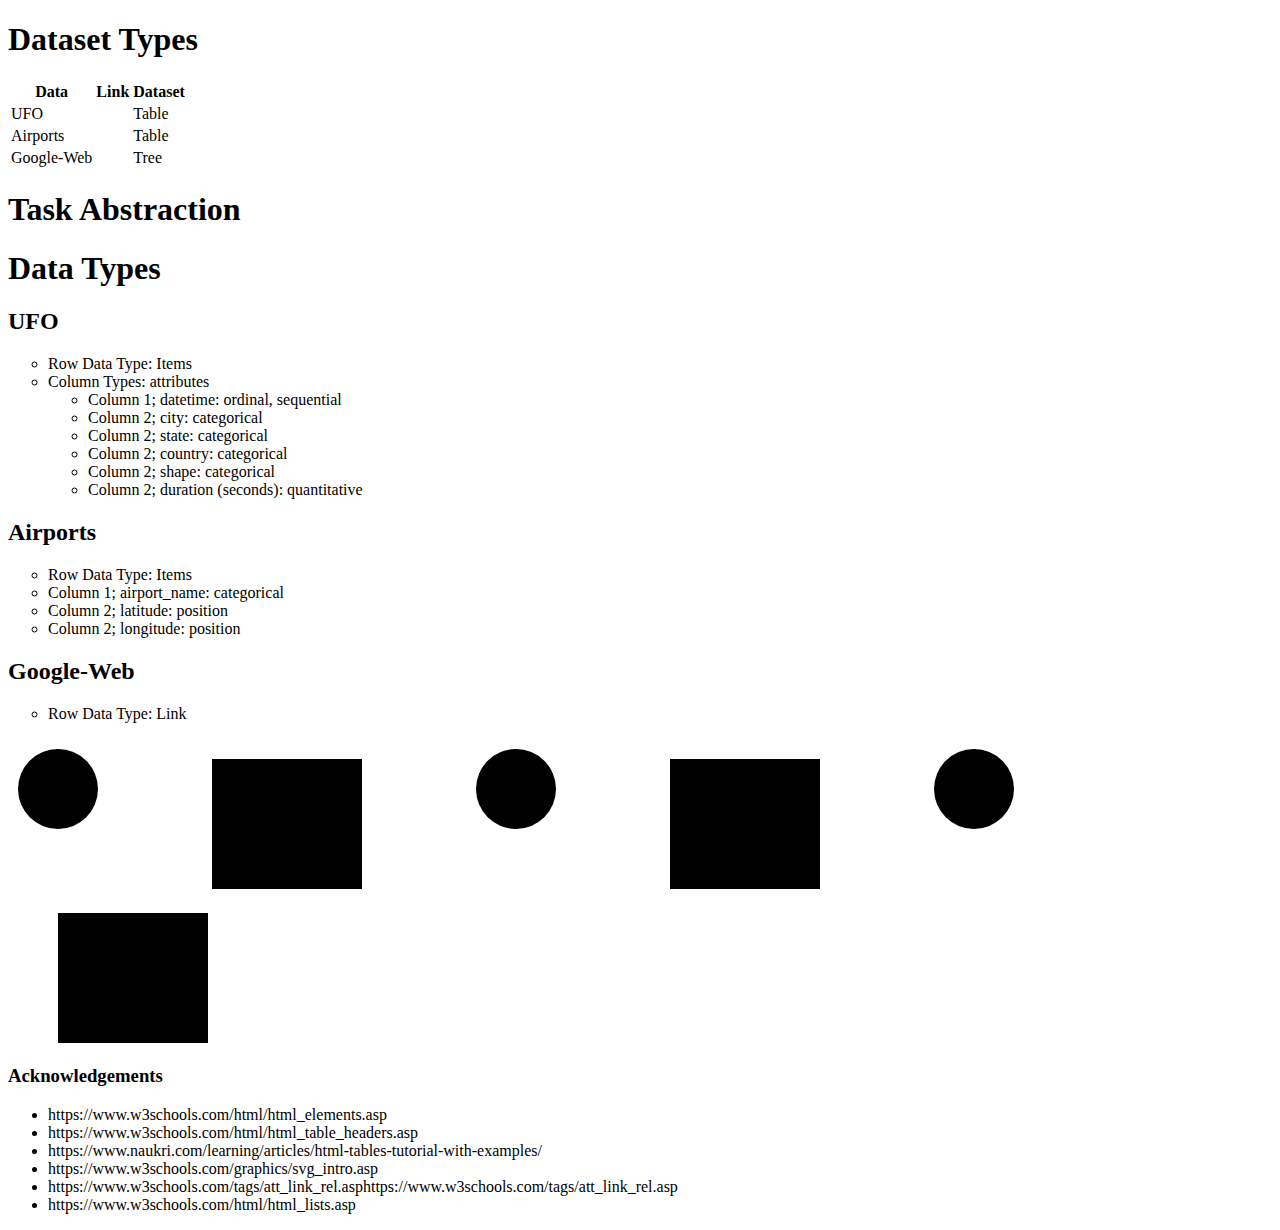
==== index.html @ 786fa196 "trying svg" ====
<!DOCTYPE html>
<html> 

<!-- Meta data / set up -->
<head>

    <meta charset=utf-8/>

    <!-- CSS for style -->
    <link rel="stylesheet" href="ref-style.css">

    <!-- Add title: "hw-02"-->
    <title>hw-02</title>

</head>

<body>

<!-- Add a div with the id "data-abstraction". -->
    <div id="data-abstraction">
        <!-- Add a div with the class "info". -->
        <div class="info">
            <!-- Add a centered header: "HTML+CSS & Marks+Channels".-->
            <h1>Dataset Types</h1>
            <!-- Add a table with Dataset info. -->
            <table>
                <tr>
                    <th>Data</th>
                    <th>Link</th>
                    <th>Dataset</th>
                </tr>
                <tr>
                    <td>UFO</td>
                    <td>
                        <link href="data/UFO.csv" rel="import" />
                    </td>
                    <td>Table</td>
                </tr>
                <tr>
                    <td>Airports</td>
                    <td><link href="data/Airports.csv" rel="import" /></td>
                    <td>Table</td>
                </tr>
                <tr>
                    <td>Google-Web</td>
                    <td><link href="data/Google-Web.txt" rel="import" /></td>
                    <td>Tree</td>
                </tr>
            </table>
        </div>

        <!--Add another div with the id "task-abstraction"-->
        <div id="task-abstraction">
            <!--add centered header "Task Abstraction"-->
            <h1>Task Abstraction</h1>
            <!--Use [flexbox] css to make two columns-->

        </div>

        <!--Add another div with the class "info"-->
        <div class="info">
            <h1>Data Types</h1>

            <!--Under the header, add an unordered list that lists 
                the datatype of the columns and rows in the dataset. 
                For any datasets that include attributes, 
                list the attributes and their types as sub points in the list.-->
            <h2>UFO</h2>
            <ul style="list-style-type:circle">
                <li>Row Data Type: Items</li>
                <li>Column Types: attributes</li>
                <ul>
                    <li>Column 1; datetime: ordinal, sequential</li>
                    <li>Column 2; city: categorical</li>
                    <li>Column 2; state: categorical</li>
                    <li>Column 2; country: categorical</li>
                    <li>Column 2; shape: categorical</li>
                    <li>Column 2; duration (seconds): quantitative</li>
                </ul>
                    
            </ul>

            <h2>Airports</h2>
            <ul style="list-style-type:circle">
                <li>Row Data Type: Items</li>
                <li>Column 1; airport_name: categorical</li>
                <li>Column 2; latitude: position</li>
                <li>Column 2; longitude: position</li>
            </ul>

            <h2>Google-Web</h2>
            <ul style="list-style-type:circle">
                <li>Row Data Type: Link</li>
            </ul>
        </div>
    </div>

<!--Add a div with the id "decoration"-->
<div id="decoration">
    <!--Add a row of evenly spaced, alternating, circles and rectagles-->
    <svg width="150" height="150">
        <circle cx="50" cy="50" r="40" stroke=9966FF stroke-width="4" fill=6666CC />
    </svg>
    
    <svg width="300" height="150">
        <rect x="50" y="20" width="150" height="150"
        style="fill:6666CC;stroke:9966FF;stroke-width:4" />
    </svg>

    <svg width="150" height="150">
        <circle cx="50" cy="50" r="40" stroke=9966FF stroke-width="4" fill=6666CC />
    </svg>
    
    <svg width="300" height="150">
        <rect x="50" y="20" width="150" height="150"
        style="fill:6666CC;stroke:9966FF;stroke-width:4" />
    </svg>

    <svg width="150" height="150">
        <circle cx="50" cy="50" r="40" stroke=9966FF stroke-width="4" fill=6666CC />
    </svg>
    
    <svg width="300" height="150">
        <rect x="50" y="20" width="150" height="150"
        style="fill:6666CC;stroke:9966FF;stroke-width:4" />
    </svg>

</div>

<!--Add a centered header to the bottom of your page. 
    The header should say "Acknowledgements"-->
<h3>Acknowledgements</h3>
<div>
    <ul>
        <li>https://www.w3schools.com/html/html_elements.asp</li>
        <li>https://www.w3schools.com/html/html_table_headers.asp</li>
        <li>https://www.naukri.com/learning/articles/html-tables-tutorial-with-examples/</li>
        <li>https://www.w3schools.com/graphics/svg_intro.asp</li>
        <li>https://www.w3schools.com/tags/att_link_rel.asphttps://www.w3schools.com/tags/att_link_rel.asp</li>
        <li>https://www.w3schools.com/html/html_lists.asp</li>
    </ul>
</div>
</body>

</html>
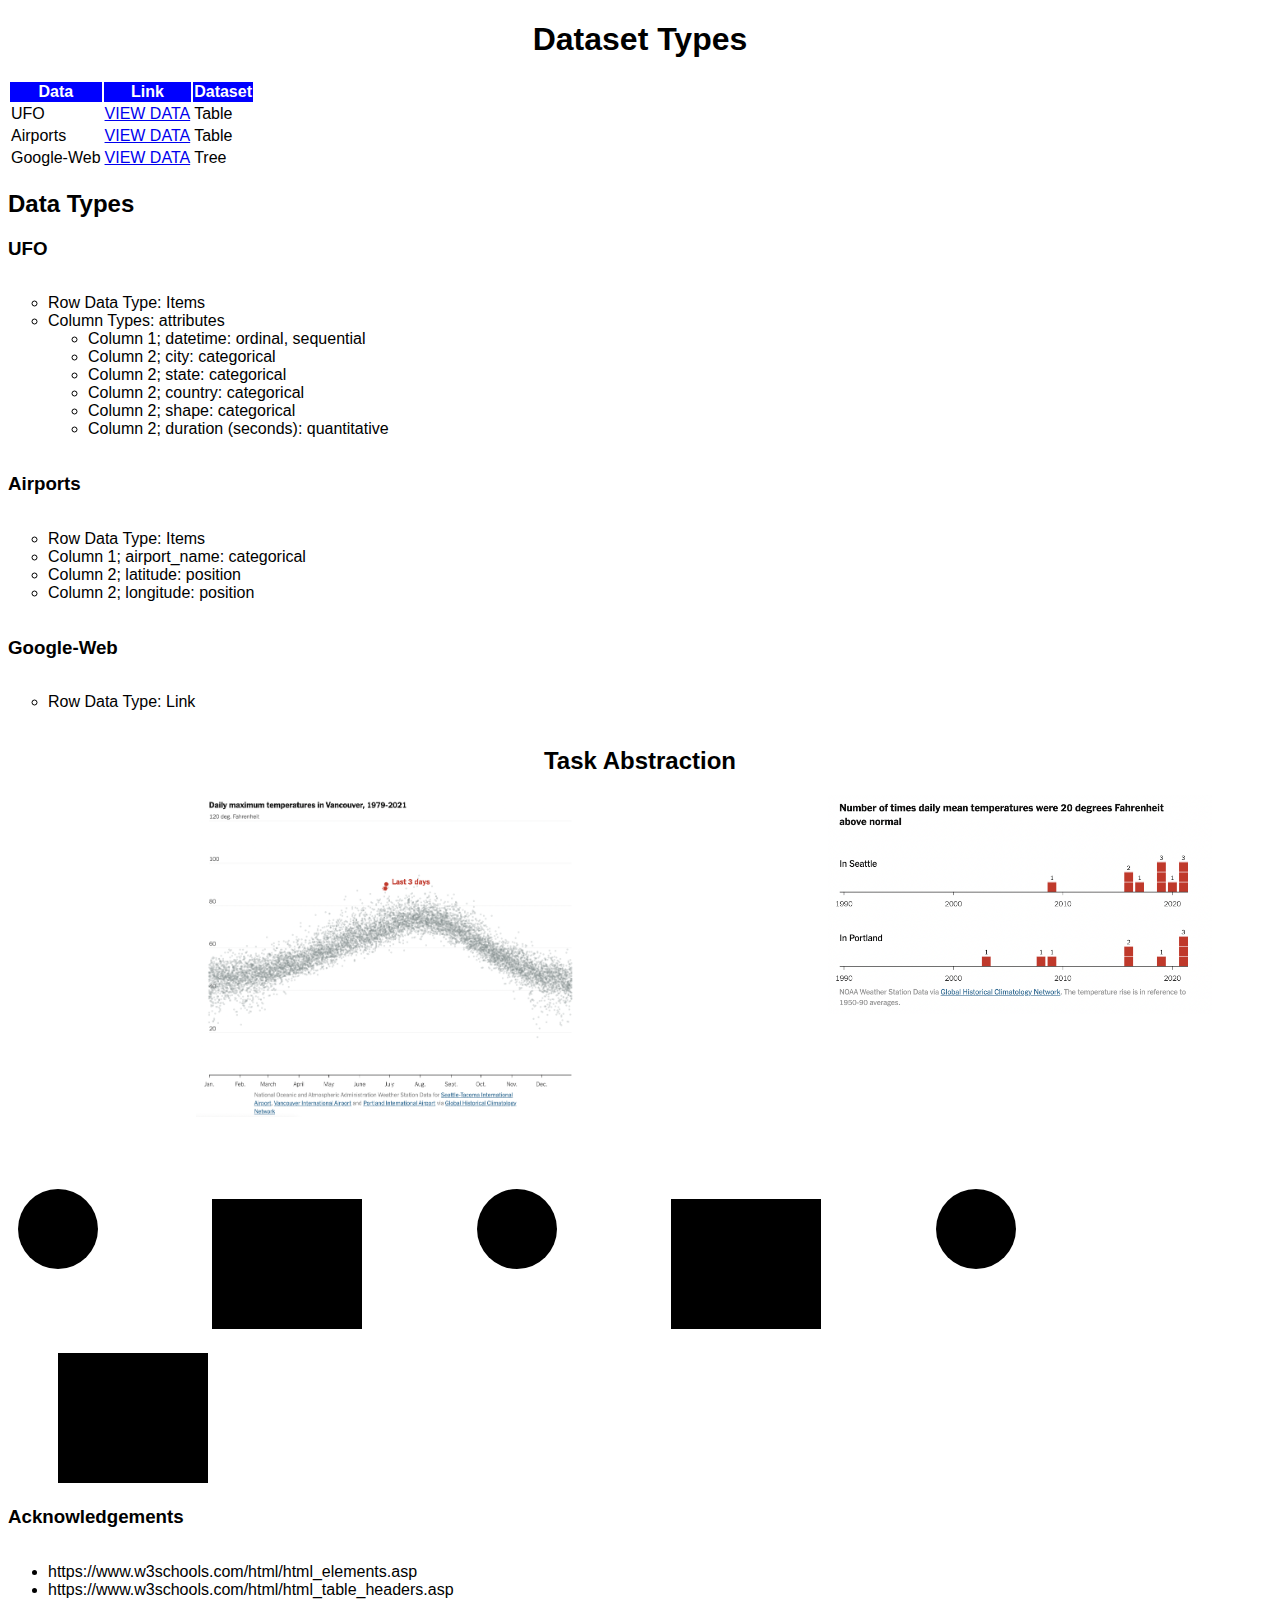
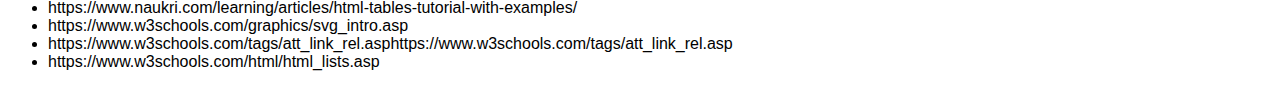
==== commit 630b501b: "Add changes" ====
--- a/index.html
+++ b/index.html
@@ -1,145 +1,161 @@
 <!DOCTYPE html>
-<html> 
-
-<!-- Meta data / set up -->
-<head>
-
-    <meta charset=utf-8/>
+<html>
+  <!-- Meta data / set up -->
+  <head>
+    <meta charset="utf-8" />
 
     <!-- CSS for style -->
-    <link rel="stylesheet" href="ref-style.css">
+    <link rel="stylesheet" href="style.css" />
 
     <!-- Add title: "hw-02"-->
     <title>hw-02</title>
+  </head>
 
-</head>
+  <body>
+    <!-- Add a div with the id "data-abstraction". -->
+    <div id="data-abstraction">
+      <!-- Add a div with the class "info". -->
+      <div class="info">
+        <!-- Add a centered header: "HTML+CSS & Marks+Channels".-->
+        <h1 class="centered">Dataset Types</h1>
+        <!-- Add a table with Dataset info. -->
+        <table>
+          <tr class="table-header">
+            <th>Data</th>
+            <th>Link</th>
+            <th>Dataset</th>
+          </tr>
+          <tr>
+            <td>UFO</td>
+            <td>
+              <a href="data/UFO.csv">VIEW DATA</a>
+            </td>
+            <td>Table</td>
+          </tr>
+          <tr>
+            <td>Airports</td>
+            <td><a href="data/Airports.csv">VIEW DATA</a></td>
+            <td>Table</td>
+          </tr>
+          <tr>
+            <td>Google-Web</td>
+            <td>
+              <a href="data/Google-Web.txt">VIEW DATA</a>
+            </td>
+            <td>Tree</td>
+          </tr>
+        </table>
+      </div>
 
-<body>
+      <div class="info">
+        <h2>Data Types</h2>
 
-<!-- Add a div with the id "data-abstraction". -->
-    <div id="data-abstraction">
-        <!-- Add a div with the class "info". -->
-        <div class="info">
-            <!-- Add a centered header: "HTML+CSS & Marks+Channels".-->
-            <h1>Dataset Types</h1>
-            <!-- Add a table with Dataset info. -->
-            <table>
-                <tr>
-                    <th>Data</th>
-                    <th>Link</th>
-                    <th>Dataset</th>
-                </tr>
-                <tr>
-                    <td>UFO</td>
-                    <td>
-                        <link href="data/UFO.csv" rel="import" />
-                    </td>
-                    <td>Table</td>
-                </tr>
-                <tr>
-                    <td>Airports</td>
-                    <td><link href="data/Airports.csv" rel="import" /></td>
-                    <td>Table</td>
-                </tr>
-                <tr>
-                    <td>Google-Web</td>
-                    <td><link href="data/Google-Web.txt" rel="import" /></td>
-                    <td>Tree</td>
-                </tr>
-            </table>
-        </div>
-
-        <!--Add another div with the id "task-abstraction"-->
-        <div id="task-abstraction">
-            <!--add centered header "Task Abstraction"-->
-            <h1>Task Abstraction</h1>
-            <!--Use [flexbox] css to make two columns-->
-
-        </div>
-
-        <!--Add another div with the class "info"-->
-        <div class="info">
-            <h1>Data Types</h1>
-
-            <!--Under the header, add an unordered list that lists 
+        <!--Under the header, add an unordered list that lists 
                 the datatype of the columns and rows in the dataset. 
                 For any datasets that include attributes, 
                 list the attributes and their types as sub points in the list.-->
-            <h2>UFO</h2>
-            <ul style="list-style-type:circle">
-                <li>Row Data Type: Items</li>
-                <li>Column Types: attributes</li>
-                <ul>
-                    <li>Column 1; datetime: ordinal, sequential</li>
-                    <li>Column 2; city: categorical</li>
-                    <li>Column 2; state: categorical</li>
-                    <li>Column 2; country: categorical</li>
-                    <li>Column 2; shape: categorical</li>
-                    <li>Column 2; duration (seconds): quantitative</li>
-                </ul>
-                    
-            </ul>
+        <h3>UFO</h3>
+        <ul style="list-style-type: circle">
+          <li>Row Data Type: Items</li>
+          <li>Column Types: attributes</li>
+          <ul>
+            <li>Column 1; datetime: ordinal, sequential</li>
+            <li>Column 2; city: categorical</li>
+            <li>Column 2; state: categorical</li>
+            <li>Column 2; country: categorical</li>
+            <li>Column 2; shape: categorical</li>
+            <li>Column 2; duration (seconds): quantitative</li>
+          </ul>
+        </ul>
 
-            <h2>Airports</h2>
-            <ul style="list-style-type:circle">
-                <li>Row Data Type: Items</li>
-                <li>Column 1; airport_name: categorical</li>
-                <li>Column 2; latitude: position</li>
-                <li>Column 2; longitude: position</li>
-            </ul>
+        <h3>Airports</h3>
+        <ul style="list-style-type: circle">
+          <li>Row Data Type: Items</li>
+          <li>Column 1; airport_name: categorical</li>
+          <li>Column 2; latitude: position</li>
+          <li>Column 2; longitude: position</li>
+        </ul>
 
-            <h2>Google-Web</h2>
-            <ul style="list-style-type:circle">
-                <li>Row Data Type: Link</li>
-            </ul>
-        </div>
+        <h3>Google-Web</h3>
+        <ul style="list-style-type: circle">
+          <li>Row Data Type: Link</li>
+        </ul>
+      </div>
+
+      <!--Add another div with the class "info"-->
     </div>
 
-<!--Add a div with the id "decoration"-->
-<div id="decoration">
-    <!--Add a row of evenly spaced, alternating, circles and rectagles-->
-    <svg width="150" height="150">
-        <circle cx="50" cy="50" r="40" stroke=9966FF stroke-width="4" fill=6666CC />
-    </svg>
-    
-    <svg width="300" height="150">
-        <rect x="50" y="20" width="150" height="150"
-        style="fill:6666CC;stroke:9966FF;stroke-width:4" />
-    </svg>
+    <!--Add another div with the id "task-abstraction"-->
+    <div id="task-abstraction">
+      <!--add centered header "Task Abstraction"-->
+      <h2 class="centered">Task Abstraction</h2>
+      <div class="flex">
+        <div class="row"><img src="img/vis1.png" alt="Visualization 1" /></div>
+        <div class="row"><img src="img/vis2.png" alt="Visualization 1" /></div>
+      </div>
+      <!--Use [flexbox] css to make two columns-->
+    </div>
 
-    <svg width="150" height="150">
-        <circle cx="50" cy="50" r="40" stroke=9966FF stroke-width="4" fill=6666CC />
-    </svg>
-    
-    <svg width="300" height="150">
-        <rect x="50" y="20" width="150" height="150"
-        style="fill:6666CC;stroke:9966FF;stroke-width:4" />
-    </svg>
+    <!--Add a div with the id "decoration"-->
+    <div id="decoration">
+      <!--Add a row of evenly spaced, alternating, circles and rectagles-->
+      <svg width="150" height="150">
+        <circle cx="50" cy="50" r="40" stroke="9966FF" stroke-width="4" fill="6666CC" />
+      </svg>
 
-    <svg width="150" height="150">
-        <circle cx="50" cy="50" r="40" stroke=9966FF stroke-width="4" fill=6666CC />
-    </svg>
-    
-    <svg width="300" height="150">
-        <rect x="50" y="20" width="150" height="150"
-        style="fill:6666CC;stroke:9966FF;stroke-width:4" />
-    </svg>
+      <svg width="300" height="150">
+        <rect
+          x="50"
+          y="20"
+          width="150"
+          height="150"
+          style="fill: 6666CC; stroke: 9966FF; stroke-width: 4"
+        />
+      </svg>
 
-</div>
+      <svg width="150" height="150">
+        <circle cx="50" cy="50" r="40" stroke="9966FF" stroke-width="4" fill="6666CC" />
+      </svg>
 
-<!--Add a centered header to the bottom of your page. 
+      <svg width="300" height="150">
+        <rect
+          x="50"
+          y="20"
+          width="150"
+          height="150"
+          style="fill: 6666CC; stroke: 9966FF; stroke-width: 4"
+        />
+      </svg>
+
+      <svg width="150" height="150">
+        <circle cx="50" cy="50" r="40" stroke="9966FF" stroke-width="4" fill="6666CC" />
+      </svg>
+
+      <svg width="300" height="150">
+        <rect
+          x="50"
+          y="20"
+          width="150"
+          height="150"
+          style="fill: 6666CC; stroke: 9966FF; stroke-width: 4"
+        />
+      </svg>
+    </div>
+
+    <!--Add a centered header to the bottom of your page. 
     The header should say "Acknowledgements"-->
-<h3>Acknowledgements</h3>
-<div>
-    <ul>
+    <h3 className="centered">Acknowledgements</h3>
+    <div>
+      <ul>
         <li>https://www.w3schools.com/html/html_elements.asp</li>
         <li>https://www.w3schools.com/html/html_table_headers.asp</li>
         <li>https://www.naukri.com/learning/articles/html-tables-tutorial-with-examples/</li>
         <li>https://www.w3schools.com/graphics/svg_intro.asp</li>
-        <li>https://www.w3schools.com/tags/att_link_rel.asphttps://www.w3schools.com/tags/att_link_rel.asp</li>
+        <li>
+          https://www.w3schools.com/tags/att_link_rel.asphttps://www.w3schools.com/tags/att_link_rel.asp
+        </li>
         <li>https://www.w3schools.com/html/html_lists.asp</li>
-    </ul>
-</div>
-</body>
-
-</html>+      </ul>
+    </div>
+  </body>
+</html>
--- a/style.css
+++ b/style.css
@@ -0,0 +1,32 @@
+body {
+    font-family: Arial;
+}
+
+.centered {
+    text-align: center;
+}
+
+.table-header {
+    background: blue;
+    color: white;
+}
+
+.flex {
+  display: flex;
+  height: 24rem; /* Or whatever */
+}
+
+.row {
+  width: 16rem;
+  height: 24rem;
+  margin: auto;
+  align-items: center;
+  justify-content: center;
+}
+
+.row img {
+    max-width: 150%;
+}
+
+
+ul{display: inline-block; text-align: left;}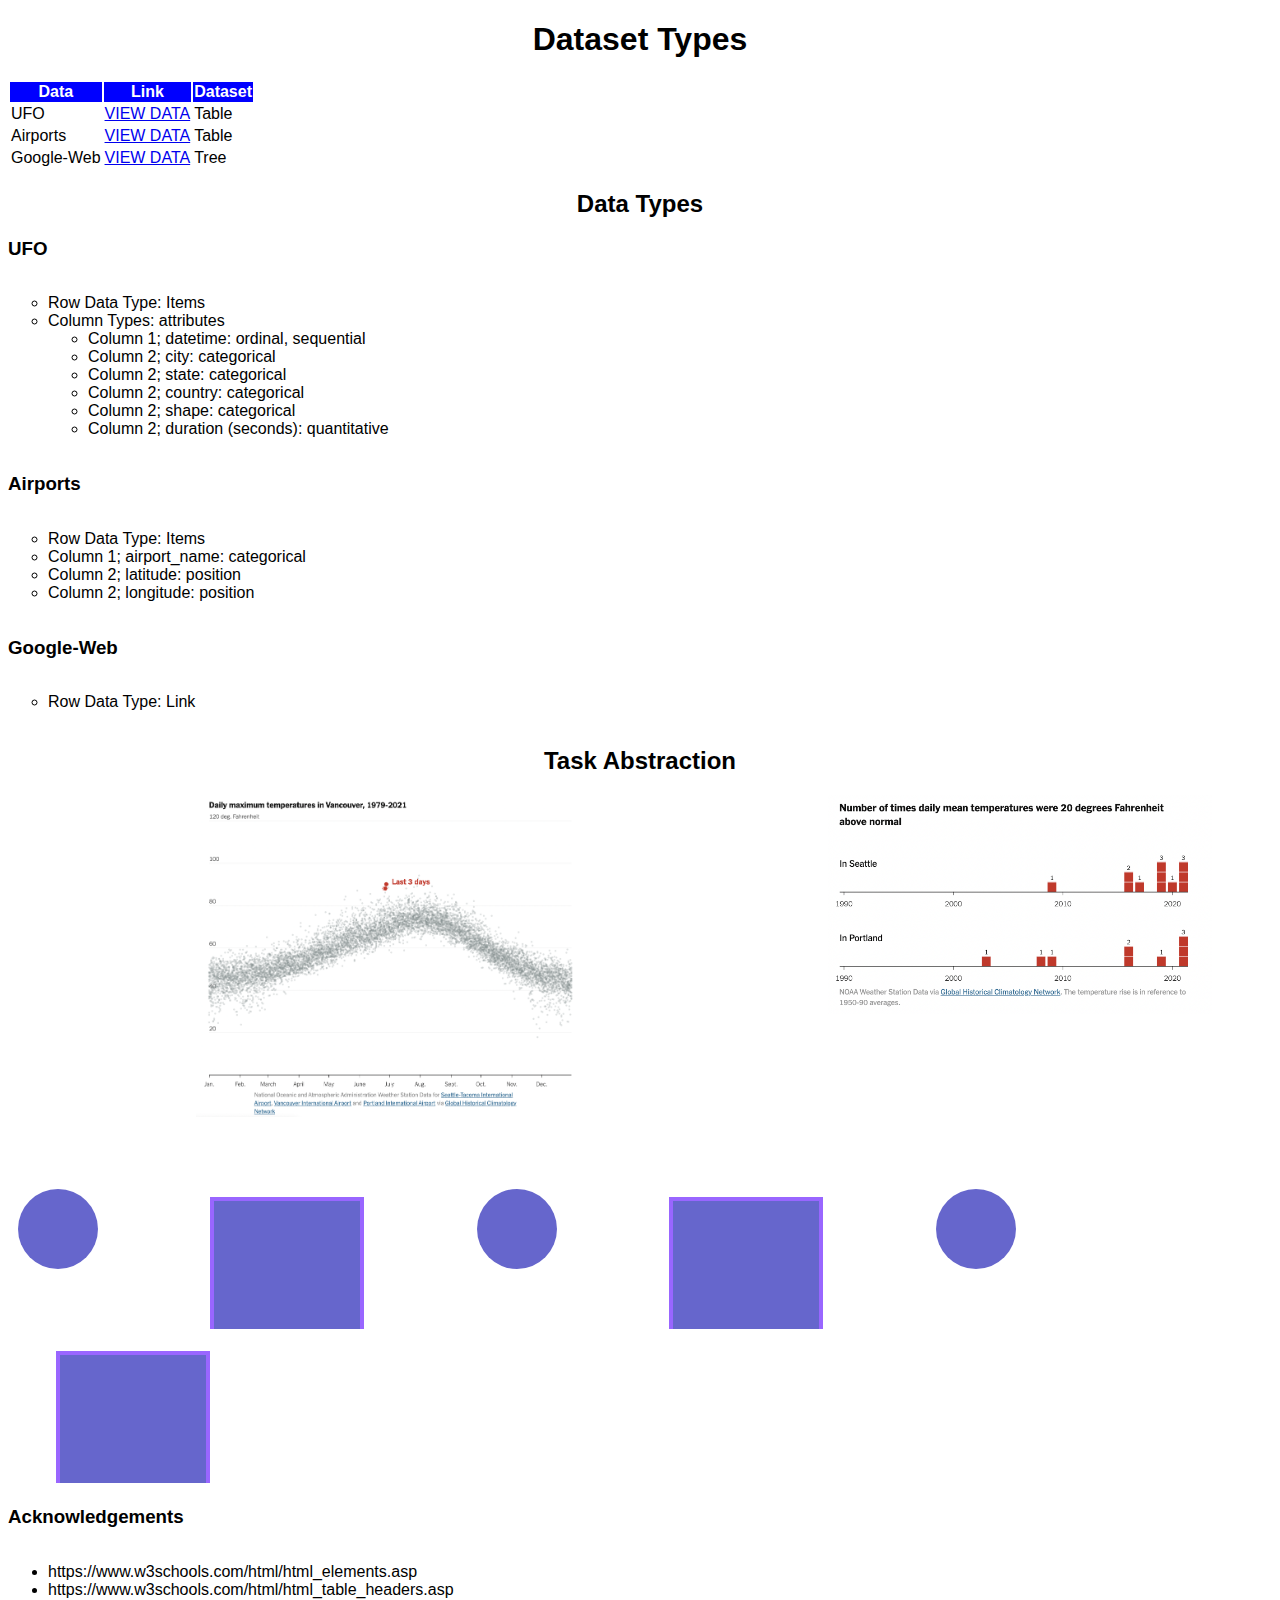
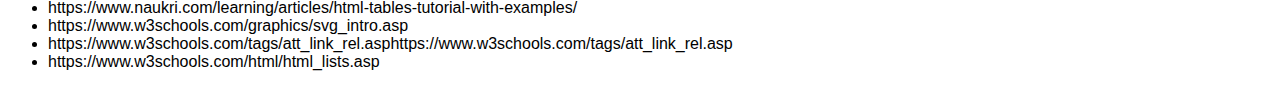
==== commit 111904b7: "Add remaning changes" ====
--- a/index.html
+++ b/index.html
@@ -48,7 +48,7 @@
       </div>
 
       <div class="info">
-        <h2>Data Types</h2>
+        <h2 class="centered">Data Types</h2>
 
         <!--Under the header, add an unordered list that lists 
                 the datatype of the columns and rows in the dataset. 
@@ -100,45 +100,27 @@
     <div id="decoration">
       <!--Add a row of evenly spaced, alternating, circles and rectagles-->
       <svg width="150" height="150">
-        <circle cx="50" cy="50" r="40" stroke="9966FF" stroke-width="4" fill="6666CC" />
+        <circle cx="50" cy="50" r="40" fill="#6666CC" />
       </svg>
 
       <svg width="300" height="150">
-        <rect
-          x="50"
-          y="20"
-          width="150"
-          height="150"
-          style="fill: 6666CC; stroke: 9966FF; stroke-width: 4"
-        />
+        <rect x="50" y="20" width="150" height="150" />
       </svg>
 
       <svg width="150" height="150">
-        <circle cx="50" cy="50" r="40" stroke="9966FF" stroke-width="4" fill="6666CC" />
+        <circle cx="50" cy="50" r="40" fill="#6666CC" />
       </svg>
 
       <svg width="300" height="150">
-        <rect
-          x="50"
-          y="20"
-          width="150"
-          height="150"
-          style="fill: 6666CC; stroke: 9966FF; stroke-width: 4"
-        />
+        <rect x="50" y="20" width="150" height="150" />
       </svg>
 
       <svg width="150" height="150">
-        <circle cx="50" cy="50" r="40" stroke="9966FF" stroke-width="4" fill="6666CC" />
+        <circle cx="50" cy="50" r="40" fill="#6666CC" />
       </svg>
 
       <svg width="300" height="150">
-        <rect
-          x="50"
-          y="20"
-          width="150"
-          height="150"
-          style="fill: 6666CC; stroke: 9966FF; stroke-width: 4"
-        />
+        <rect x="50" y="20" width="150" height="150" />
       </svg>
     </div>
 
--- a/style.css
+++ b/style.css
@@ -28,5 +28,20 @@
     max-width: 150%;
 }
 
+rect {
+    fill: #6666cc; 
+    stroke: #9966ff; 
+    stroke-width: 4
+}
+
+rect:hover {
+    fill: #BABABA;
+}
+
+circle:hover {
+    stroke: #9966FF;
+    stroke-width: 4px;
+}  
+
 
 ul{display: inline-block; text-align: left;}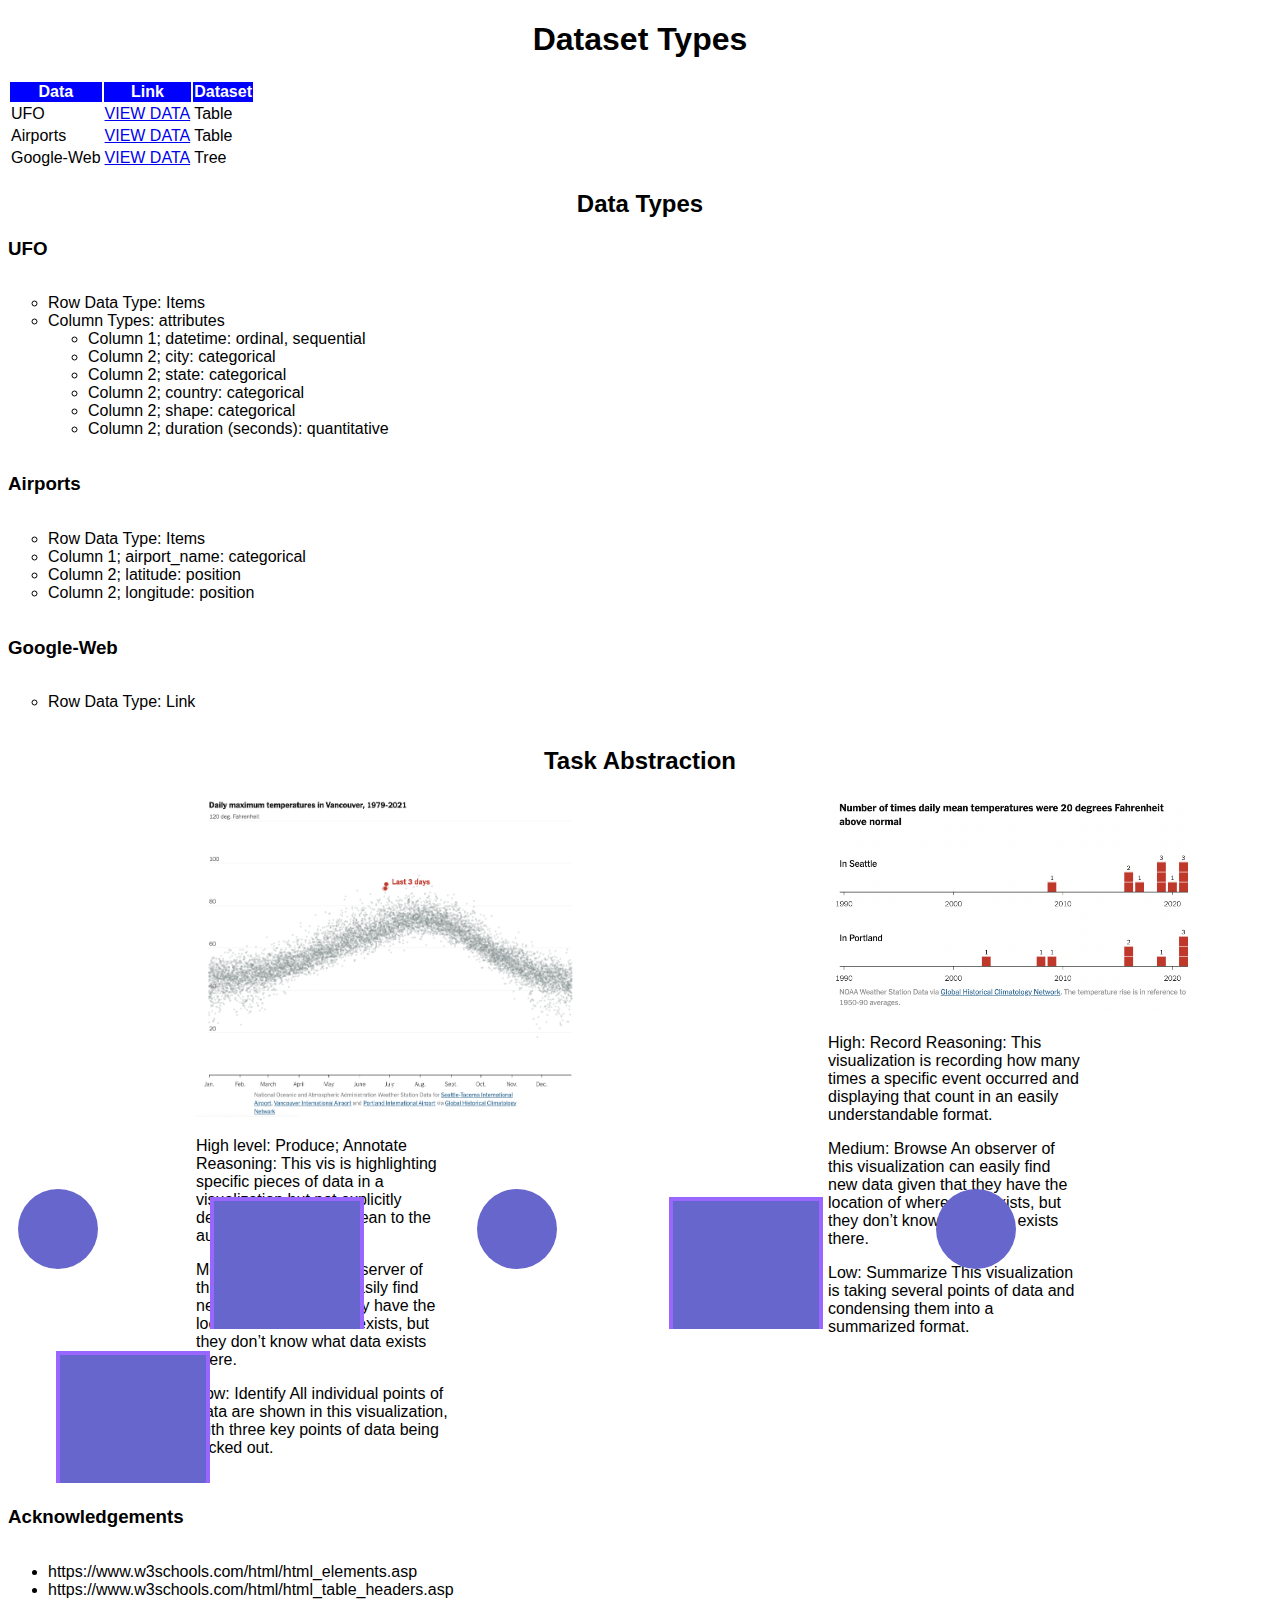
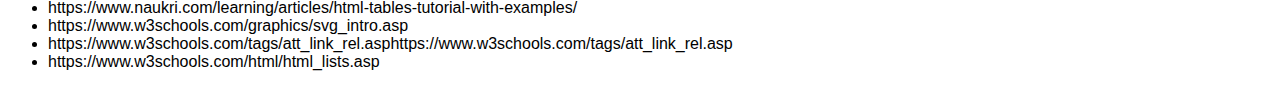
==== commit 2d414bb3: "levels" ====
--- a/index.html
+++ b/index.html
@@ -90,8 +90,27 @@
       <!--add centered header "Task Abstraction"-->
       <h2 class="centered">Task Abstraction</h2>
       <div class="flex">
-        <div class="row"><img src="img/vis1.png" alt="Visualization 1" /></div>
-        <div class="row"><img src="img/vis2.png" alt="Visualization 1" /></div>
+        <div class="row"><img src="img/vis1.png" alt="Visualization 1" />
+        <p>High level: Produce; Annotate 
+            Reasoning: This vis is highlighting specific pieces of data in a visualization but not explicitly describing what they mean to the audience.
+            </p>
+            <p>Medium: Browse
+                An observer of this visualization can easily find new data given that they have the location of where data exists, but they don’t know what data exists there.
+                </p>
+            <p>Low: Identify
+                All individual points of data are shown in this visualization, with three key points of data being picked out.</p>
+        </div>
+        <div class="row"><img src="img/vis2.png" alt="Visualization 1" />
+        <p>High: Record
+            Reasoning: This visualization is recording how many times a specific event occurred and displaying that count in an easily understandable format.
+            </p>
+        <p>Medium: Browse
+            An observer of this visualization can easily find new data given that they have the location of where data exists, but they don’t know what data exists there.
+            </p>
+        <p>Low: Summarize
+            This visualization is taking several points of data and condensing them into a summarized format. 
+            </p>
+        </div>
       </div>
       <!--Use [flexbox] css to make two columns-->
     </div>
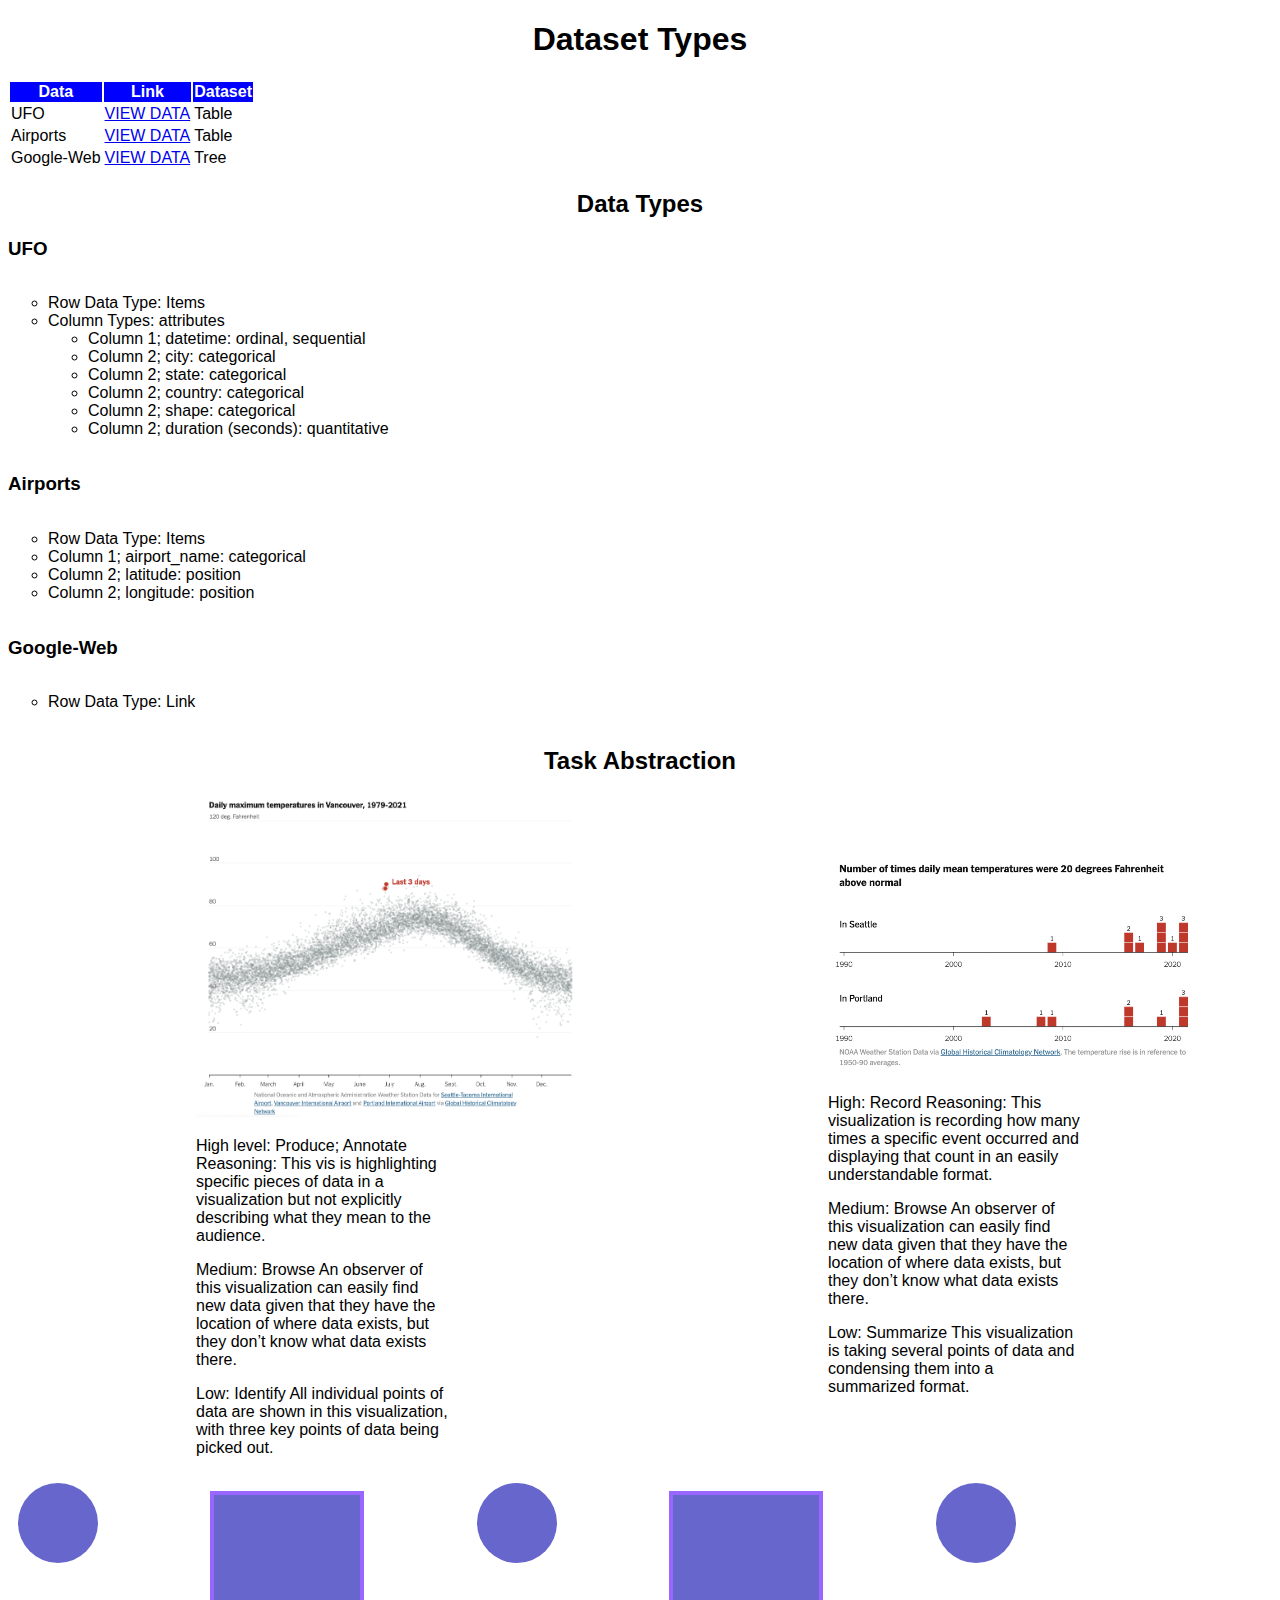
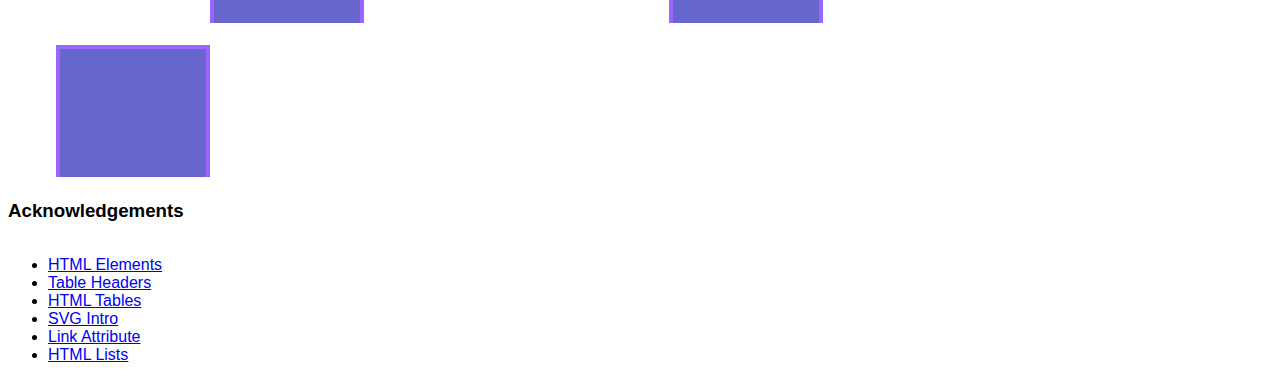
==== commit fc2d73a1: "Update links" ====
--- a/index.html
+++ b/index.html
@@ -90,26 +90,35 @@
       <!--add centered header "Task Abstraction"-->
       <h2 class="centered">Task Abstraction</h2>
       <div class="flex">
-        <div class="row"><img src="img/vis1.png" alt="Visualization 1" />
-        <p>High level: Produce; Annotate 
-            Reasoning: This vis is highlighting specific pieces of data in a visualization but not explicitly describing what they mean to the audience.
-            </p>
-            <p>Medium: Browse
-                An observer of this visualization can easily find new data given that they have the location of where data exists, but they don’t know what data exists there.
-                </p>
-            <p>Low: Identify
-                All individual points of data are shown in this visualization, with three key points of data being picked out.</p>
+        <div class="row">
+          <img src="img/vis1.png" alt="Visualization 1" />
+          <p>
+            High level: Produce; Annotate Reasoning: This vis is highlighting specific pieces of
+            data in a visualization but not explicitly describing what they mean to the audience.
+          </p>
+          <p>
+            Medium: Browse An observer of this visualization can easily find new data given that
+            they have the location of where data exists, but they don’t know what data exists there.
+          </p>
+          <p>
+            Low: Identify All individual points of data are shown in this visualization, with three
+            key points of data being picked out.
+          </p>
         </div>
-        <div class="row"><img src="img/vis2.png" alt="Visualization 1" />
-        <p>High: Record
-            Reasoning: This visualization is recording how many times a specific event occurred and displaying that count in an easily understandable format.
-            </p>
-        <p>Medium: Browse
-            An observer of this visualization can easily find new data given that they have the location of where data exists, but they don’t know what data exists there.
-            </p>
-        <p>Low: Summarize
-            This visualization is taking several points of data and condensing them into a summarized format. 
-            </p>
+        <div class="row">
+          <img src="img/vis2.png" alt="Visualization 1" />
+          <p>
+            High: Record Reasoning: This visualization is recording how many times a specific event
+            occurred and displaying that count in an easily understandable format.
+          </p>
+          <p>
+            Medium: Browse An observer of this visualization can easily find new data given that
+            they have the location of where data exists, but they don’t know what data exists there.
+          </p>
+          <p>
+            Low: Summarize This visualization is taking several points of data and condensing them
+            into a summarized format.
+          </p>
         </div>
       </div>
       <!--Use [flexbox] css to make two columns-->
@@ -148,14 +157,18 @@
     <h3 className="centered">Acknowledgements</h3>
     <div>
       <ul>
-        <li>https://www.w3schools.com/html/html_elements.asp</li>
-        <li>https://www.w3schools.com/html/html_table_headers.asp</li>
-        <li>https://www.naukri.com/learning/articles/html-tables-tutorial-with-examples/</li>
-        <li>https://www.w3schools.com/graphics/svg_intro.asp</li>
+        <li><a href="https://www.w3schools.com/html/html_elements.asp">HTML Elements</a></li>
+        <li><a href="https://www.w3schools.com/html/html_table_headers.asp">Table Headers</a></li>
         <li>
-          https://www.w3schools.com/tags/att_link_rel.asphttps://www.w3schools.com/tags/att_link_rel.asp
+          <a href="https://www.naukri.com/learning/articles/html-tables-tutorial-with-examples/"
+            >HTML Tables</a
+          >
         </li>
-        <li>https://www.w3schools.com/html/html_lists.asp</li>
+        <li><a href="https://www.w3schools.com/graphics/svg_intro.asp">SVG Intro</a></li>
+        <li>
+          <a href="https://www.w3schools.com/tags/att_link_rel.asp">Link Attribute</a>
+        </li>
+        <li><a href="https://www.w3schools.com/html/html_lists.asp">HTML Lists</a></li>
       </ul>
     </div>
   </body>
--- a/style.css
+++ b/style.css
@@ -13,12 +13,10 @@
 
 .flex {
   display: flex;
-  height: 24rem; /* Or whatever */
 }
 
 .row {
   width: 16rem;
-  height: 24rem;
   margin: auto;
   align-items: center;
   justify-content: center;
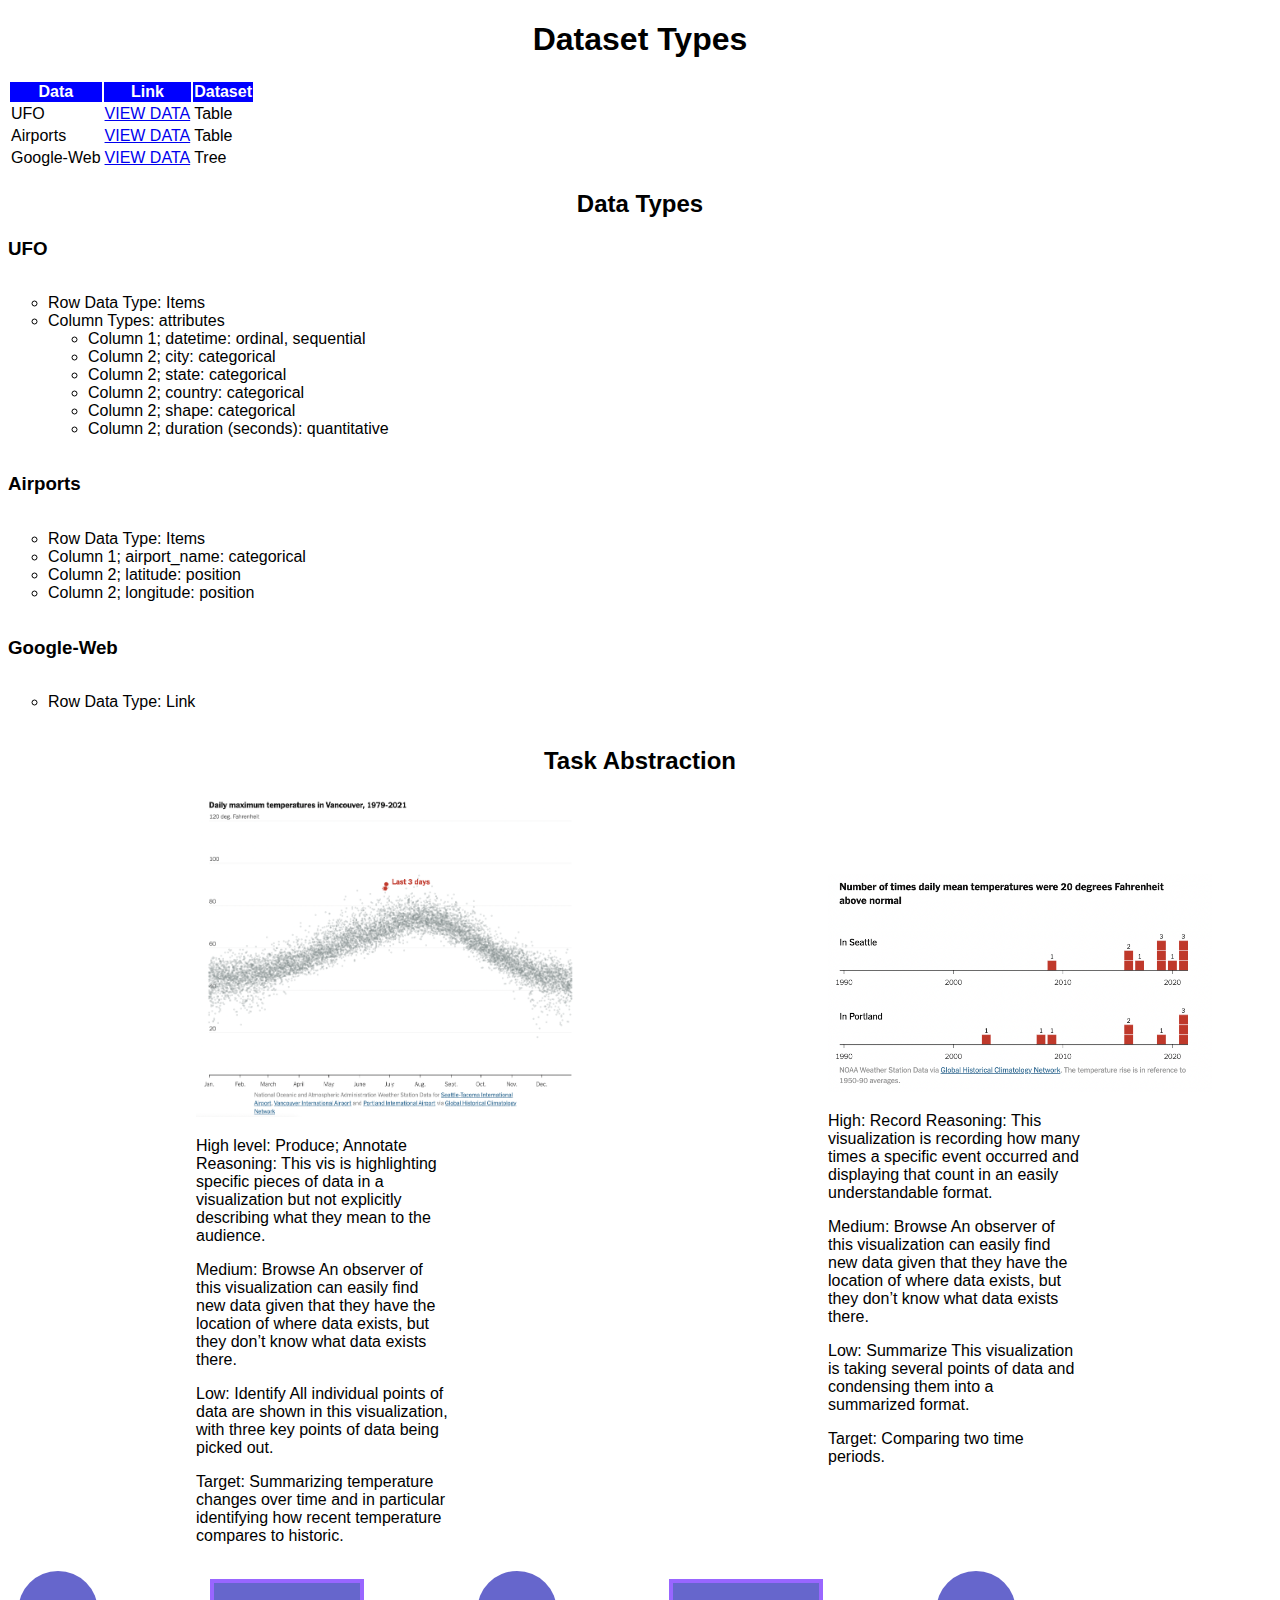
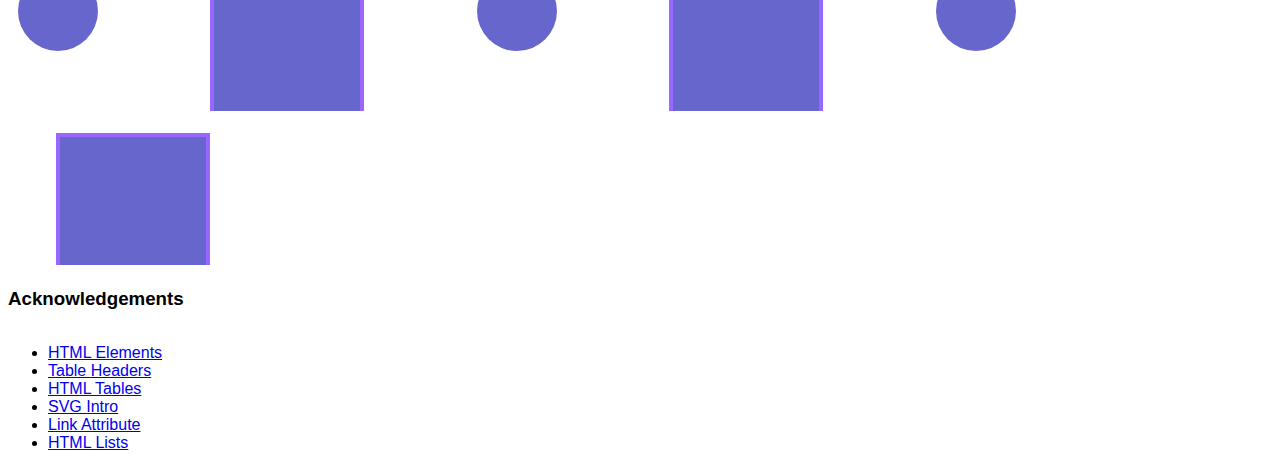
==== commit ebe1959c: "t2" ====
--- a/index.html
+++ b/index.html
@@ -104,6 +104,9 @@
             Low: Identify All individual points of data are shown in this visualization, with three
             key points of data being picked out.
           </p>
+          <p>
+            Target: Summarizing temperature changes over time and in particular identifying how recent temperature compares to historic.
+          </p>
         </div>
         <div class="row">
           <img src="img/vis2.png" alt="Visualization 1" />
@@ -119,6 +122,7 @@
             Low: Summarize This visualization is taking several points of data and condensing them
             into a summarized format.
           </p>
+          <p>Target: Comparing two time periods.</p>
         </div>
       </div>
       <!--Use [flexbox] css to make two columns-->
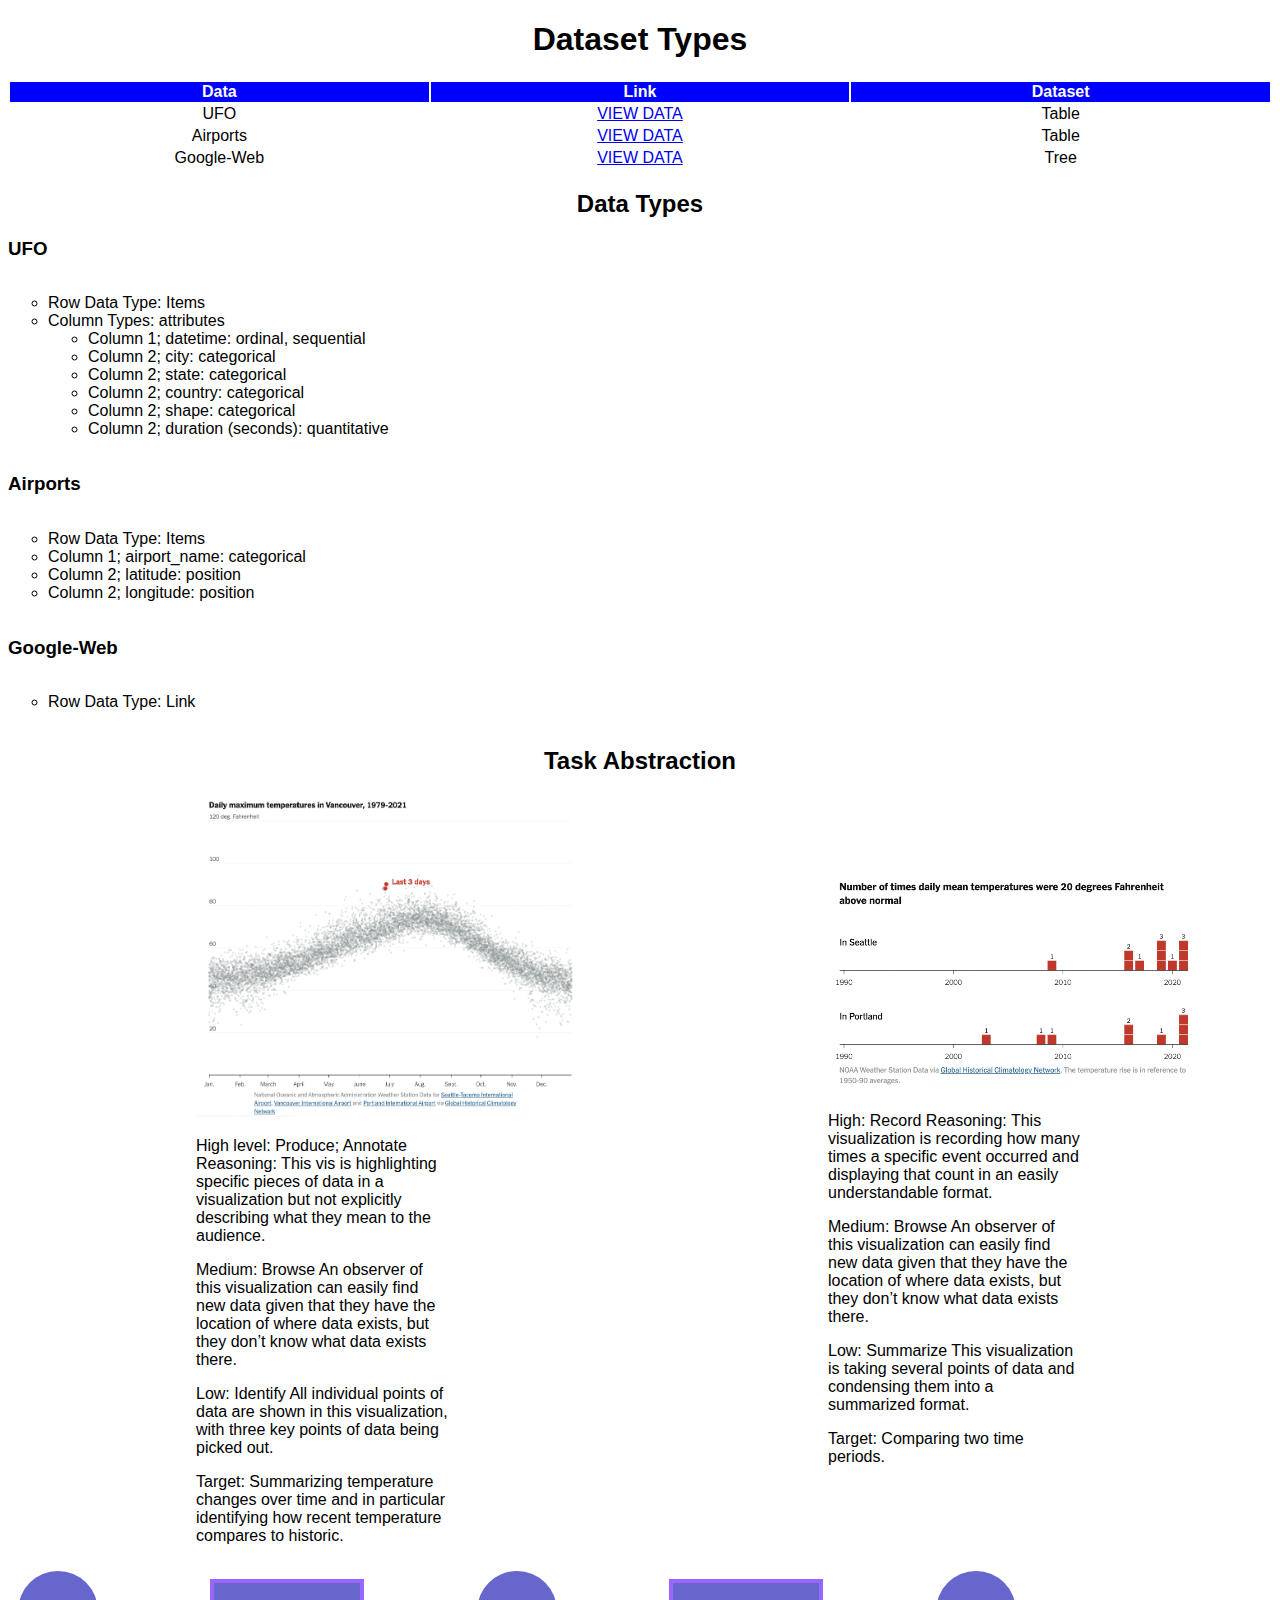
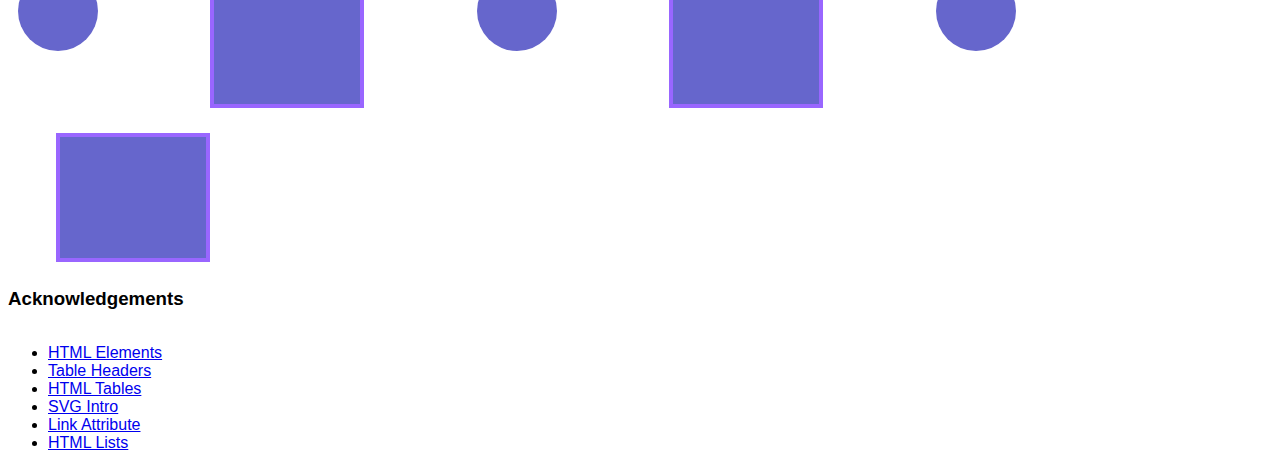
==== commit 8a46d986: "Fix SVG stroke clipping" ====
--- a/index.html
+++ b/index.html
@@ -90,7 +90,7 @@
       <!--add centered header "Task Abstraction"-->
       <h2 class="centered">Task Abstraction</h2>
       <div class="flex">
-        <div class="row">
+        <div class="col">
           <img src="img/vis1.png" alt="Visualization 1" />
           <p>
             High level: Produce; Annotate Reasoning: This vis is highlighting specific pieces of
@@ -105,10 +105,11 @@
             key points of data being picked out.
           </p>
           <p>
-            Target: Summarizing temperature changes over time and in particular identifying how recent temperature compares to historic.
+            Target: Summarizing temperature changes over time and in particular identifying how
+            recent temperature compares to historic.
           </p>
         </div>
-        <div class="row">
+        <div class="col">
           <img src="img/vis2.png" alt="Visualization 1" />
           <p>
             High: Record Reasoning: This visualization is recording how many times a specific event
@@ -136,7 +137,7 @@
       </svg>
 
       <svg width="300" height="150">
-        <rect x="50" y="20" width="150" height="150" />
+        <rect x="50" y="20" width="150" height="125" />
       </svg>
 
       <svg width="150" height="150">
@@ -144,7 +145,7 @@
       </svg>
 
       <svg width="300" height="150">
-        <rect x="50" y="20" width="150" height="150" />
+        <rect x="50" y="20" width="150" height="125" />
       </svg>
 
       <svg width="150" height="150">
@@ -152,7 +153,7 @@
       </svg>
 
       <svg width="300" height="150">
-        <rect x="50" y="20" width="150" height="150" />
+        <rect x="50" y="20" width="150" height="125" />
       </svg>
     </div>
 
--- a/style.css
+++ b/style.css
@@ -11,18 +11,24 @@
     color: white;
 }
 
+table {
+    width: 100%;
+    text-align: center;
+    table-layout: fixed;
+}
+
 .flex {
   display: flex;
 }
 
-.row {
+.col {
   width: 16rem;
   margin: auto;
   align-items: center;
   justify-content: center;
 }
 
-.row img {
+.col img {
     max-width: 150%;
 }
 
